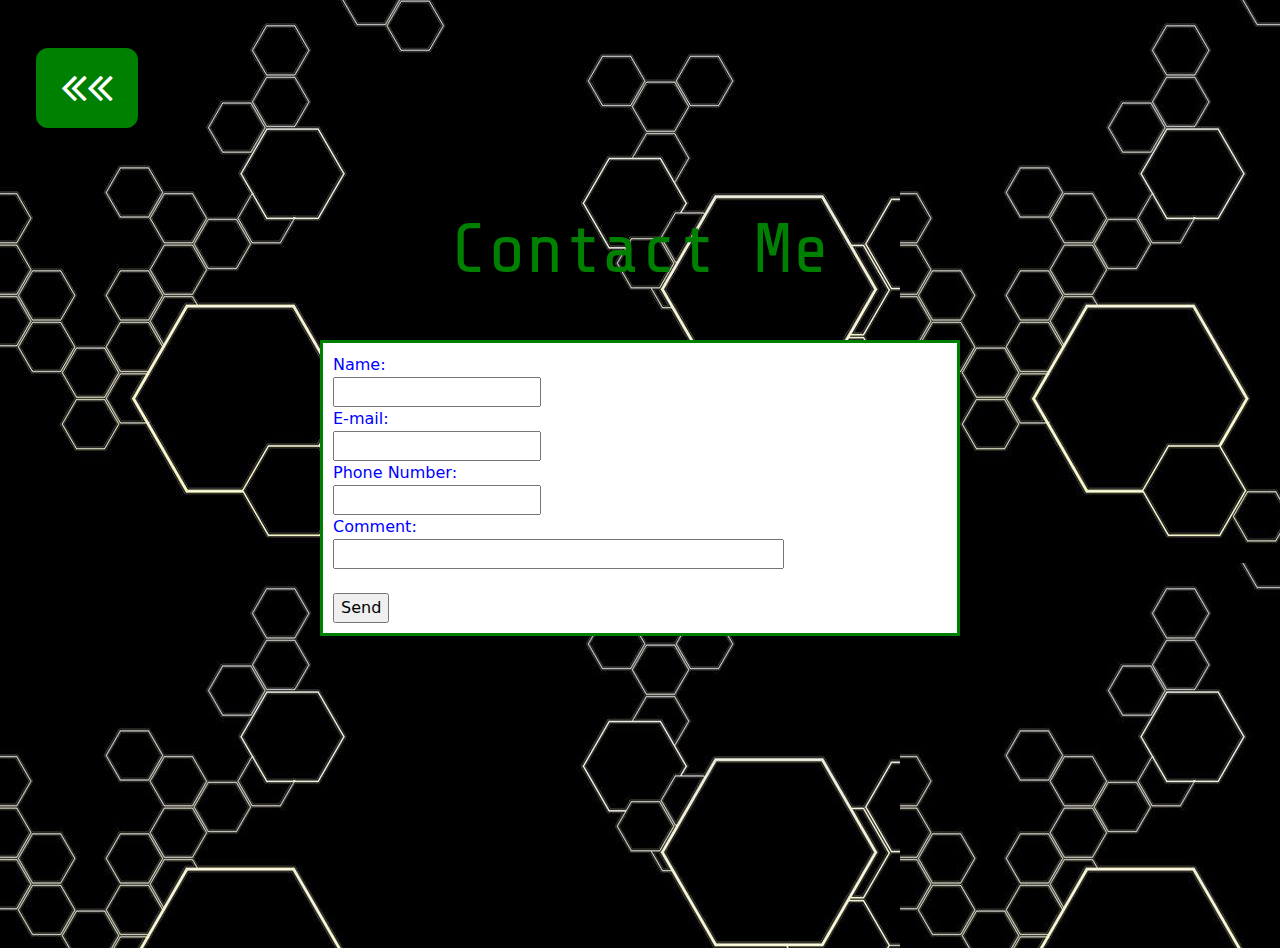
==== contact.html @ 91dd468b "First commit" ====
﻿<!DOCTYPE html>

<html lang="en" xmlns="http://www.w3.org/1999/xhtml">
<head>
    <meta charset="utf-8" />

    <link rel="stylesheet" href="styles.css">
    <link rel="icon" href='Images/winkyface.png'>
    <link href="https://cdn.jsdelivr.net/npm/bootstrap@5.1.3/dist/css/bootstrap.min.css" rel="stylesheet">
    <script src="https://cdn.jsdelivr.net/npm/bootstrap@5.1.3/dist/js/bootstrap.bundle.min.js"></script>
    <link href="https://fonts.googleapis.com/css2?family=Share+Tech+Mono&display=swap" rel="stylesheet">
    <link rel="stylesheet" href="https://cdnjs.cloudflare.com/ajax/libs/font-awesome/4.7.0/css/font-awesome.min.css">
    <title>Joshua Kahen Portfolio</title>
</head>
<body class="class="bg-image" 
     style="background-image: url('Images/grey-bg.jpg');
            height: 100vh"">

    <div>
        <header id="top-title" class="container-fluid justify-content-center my-5">
            <div class="text-left ms-4">
                <button type="button" class="btn" id="go-back" style="border-radius: 12px;" 
                onclick="window.location.href='index.html'"><i class="fa fa-angle-double-left"></i><i class="fa fa-angle-double-left"></i></button>
            </div>
            <h1 id="title" style="font-family: 'Share Tech Mono', monospace;" >Contact Me</h1>
        </header>
        
        <div class ="container" id="to-the-center">

            <form action="mail_handler.php" method="post" enctype="text/plain">
                Name:<br>
                <input type="text" name="name"><br>
                E-mail:<br>
                <input type="text" name="email"><br>
                Phone Number:<br>
                <input type="text" name="phone"><br>
                Comment:<br>
                <input type="text" name="msg" size=50><br><br>
                <input type="submit" name="submit" value="Send">
            </form>

        </div>
        
    </div>

</body>
</html>
---- styles.css ----
#title {
  color: green;
  text-align: center;
  margin-top: 80px;
  font-size: 70px;
}

 #go-back {
  background-color: green;
  color: white;
  font-size: 45px;
  padding-left: 25px;
  padding-right: 25px;
  transition-duration: 0.3s;
  cursor: pointer;
  border: none;
  font-smooth: never;
  -webkit-font-smoothing : none;
}
  #go-back:hover {
	color: green;
	background-color: gray;

}
.backicon {
    background: url('Images/backicon.png');
    height: 20px;
    width: 20px;
    display: block;
    /* Other styles here */
}

 button.link-button {
  color: white;
  padding-top: 20px;
  padding-bottom: 20px;
  padding-left: 40px;
  padding-right: 40px;
  background-color: #9403fc;
  transition-duration: 0.4s;
  cursor: pointer;
  border: none;
}
 button.link-button:hover {
  background-color: #4d0085;
}

 #top-title {
  animation: fadeIn 2.5s forwards;
 }

 #all-body {
  animation: fadeIn2 5s forwards;
 }

 #to-the-center {
  margin: auto;
  margin-top: 30px;
  margin-bottom: 30px;
  width: 50%;
  border: 3px solid green;
  padding: 10px;
  background-color: white;
  color: blue;
 }

  #sharing-with-pic {

  margin-right: 30px;
  width: 25%;
  border: 3px solid green;
  padding: 10px;
  background-color: white;
  color: blue;
 }

 #pfp{
  width: 350px;
  border: 5px solid white;

 }

  @keyFrames fadeIn {
	from {
		opacity: 0;
	}
	to{
		opacity: 1;
	}

  }

  @keyFrames fadeIn2 {
	0% {
		opacity: 0;
	}
	50%{
		opacity: 0;
	}
	100%{
		opacity: 1;
	}

  }
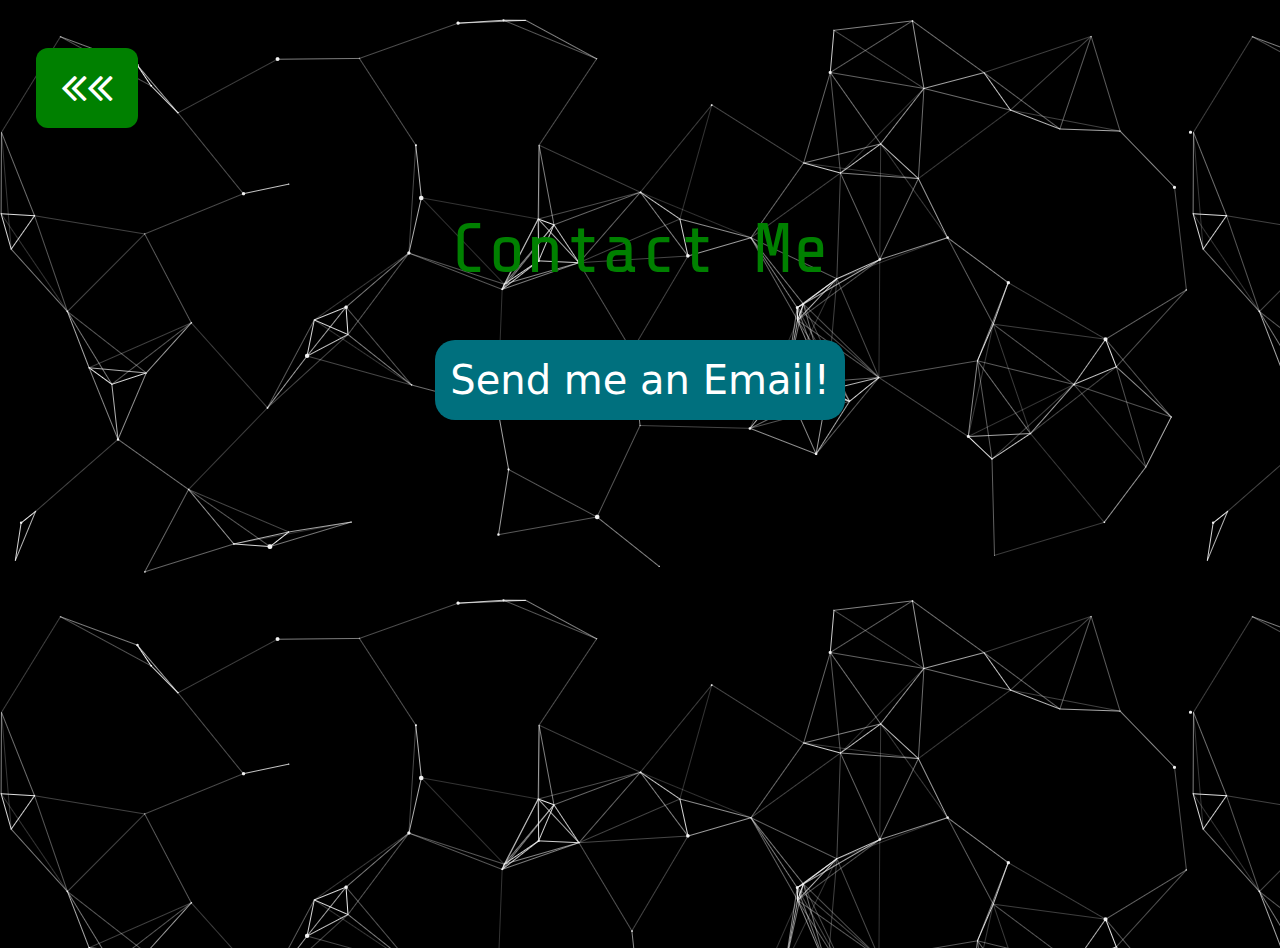
==== commit 939b179d: "second commit" ====
--- a/contact.html
+++ b/contact.html
@@ -13,7 +13,7 @@
     <title>Joshua Kahen Portfolio</title>
 </head>
 <body class="class="bg-image" 
-     style="background-image: url('Images/grey-bg.jpg');
+     style="background-image: url('Images/grey-bg.png');
             height: 100vh"">
 
     <div>
@@ -25,23 +25,16 @@
             <h1 id="title" style="font-family: 'Share Tech Mono', monospace;" >Contact Me</h1>
         </header>
         
-        <div class ="container" id="to-the-center">
+        <div class ="container" id="">
 
-            <form action="mail_handler.php" method="post" enctype="text/plain">
-                Name:<br>
-                <input type="text" name="name"><br>
-                E-mail:<br>
-                <input type="text" name="email"><br>
-                Phone Number:<br>
-                <input type="text" name="phone"><br>
-                Comment:<br>
-                <input type="text" name="msg" size=50><br><br>
-                <input type="submit" name="submit" value="Send">
+            <form class="d-flex align-items-center justify-content-around" action="mailto:joshuakahen@hotmail.com">
+                <input id="email-button" type="submit" value="Send me an Email!" />
             </form>
 
         </div>
         
     </div>
+    
 
 </body>
 </html>--- a/styles.css
+++ b/styles.css
@@ -44,6 +44,27 @@
  button.link-button:hover {
   background-color: #4d0085;
 }
+
+ #email-button {
+  color: white;
+  font-size: 40px;
+  padding-top: 10px;
+  padding-bottom: 10px;
+  padding-left: 15px;
+  padding-right: 15px;
+  background-color: #00707E;
+  transition-duration: 0.4s;
+  cursor: pointer;
+  border: none;
+  border-radius: 20px;
+}
+ #email-button:hover {
+  background-color: #003940;
+}
+ #email-button:focus {
+  background-color: #00ABC6;
+}
+
 
  #top-title {
   animation: fadeIn 2.5s forwards;
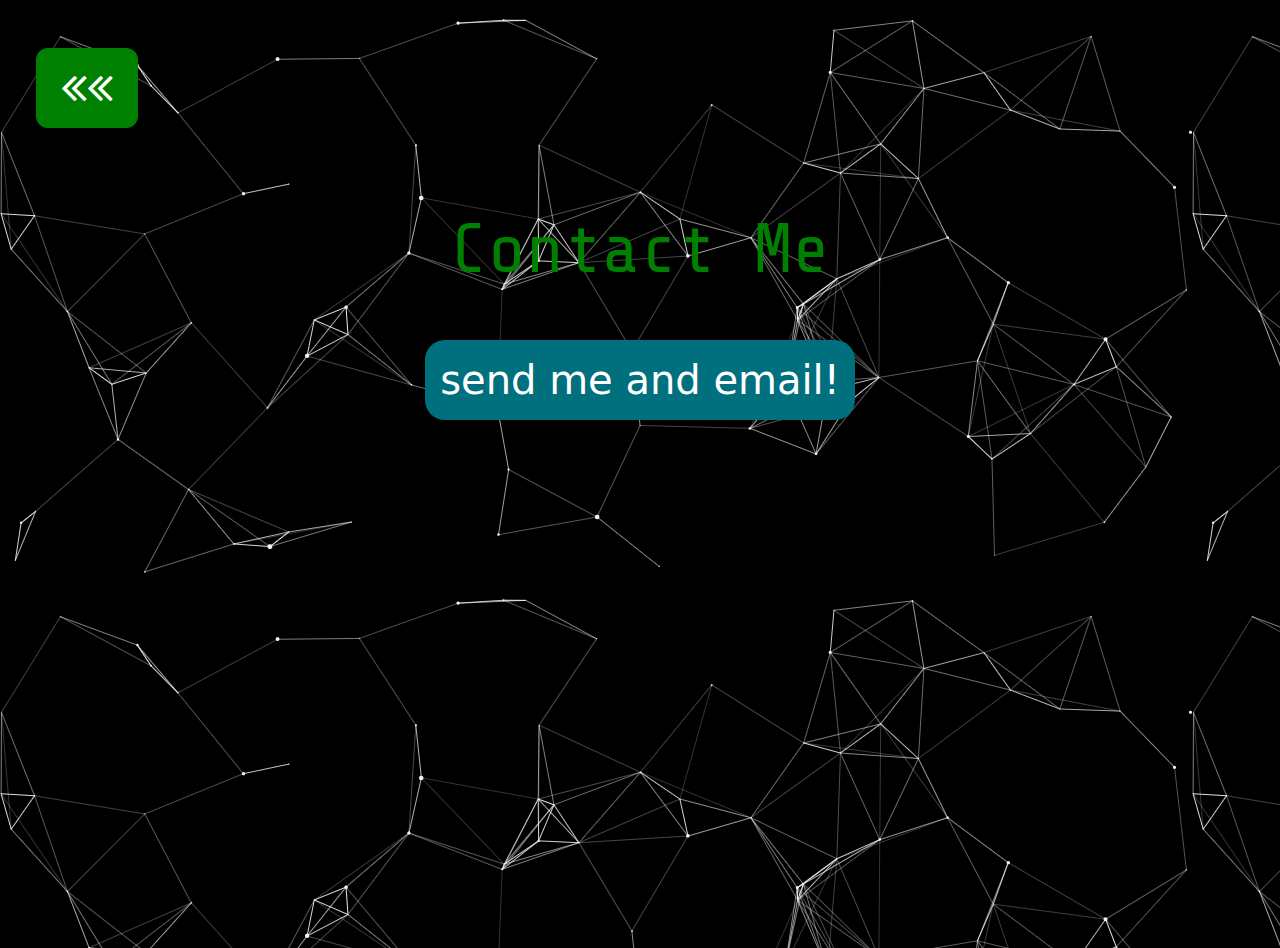
==== commit 79afc631: "Altered contact method" ====
--- a/contact.html
+++ b/contact.html
@@ -27,14 +27,19 @@
         
         <div class ="container" id="">
 
-            <form class="d-flex align-items-center justify-content-around" action="mailto:joshuakahen@hotmail.com">
-                <input id="email-button" type="submit" value="Send me an Email!" />
-            </form>
+            <div class="d-flex align-items-center justify-content-around">
+                 <button id="email-button" onClick=sendEmail()>send me and email!</button>
+            </div>
 
         </div>
         
     </div>
-    
+    <script>
+        function sendEmail() 
+        {
+            window.location = "mailto:joshuakahen@hotmail.com";
+        }
+     </script>
 
 </body>
 </html>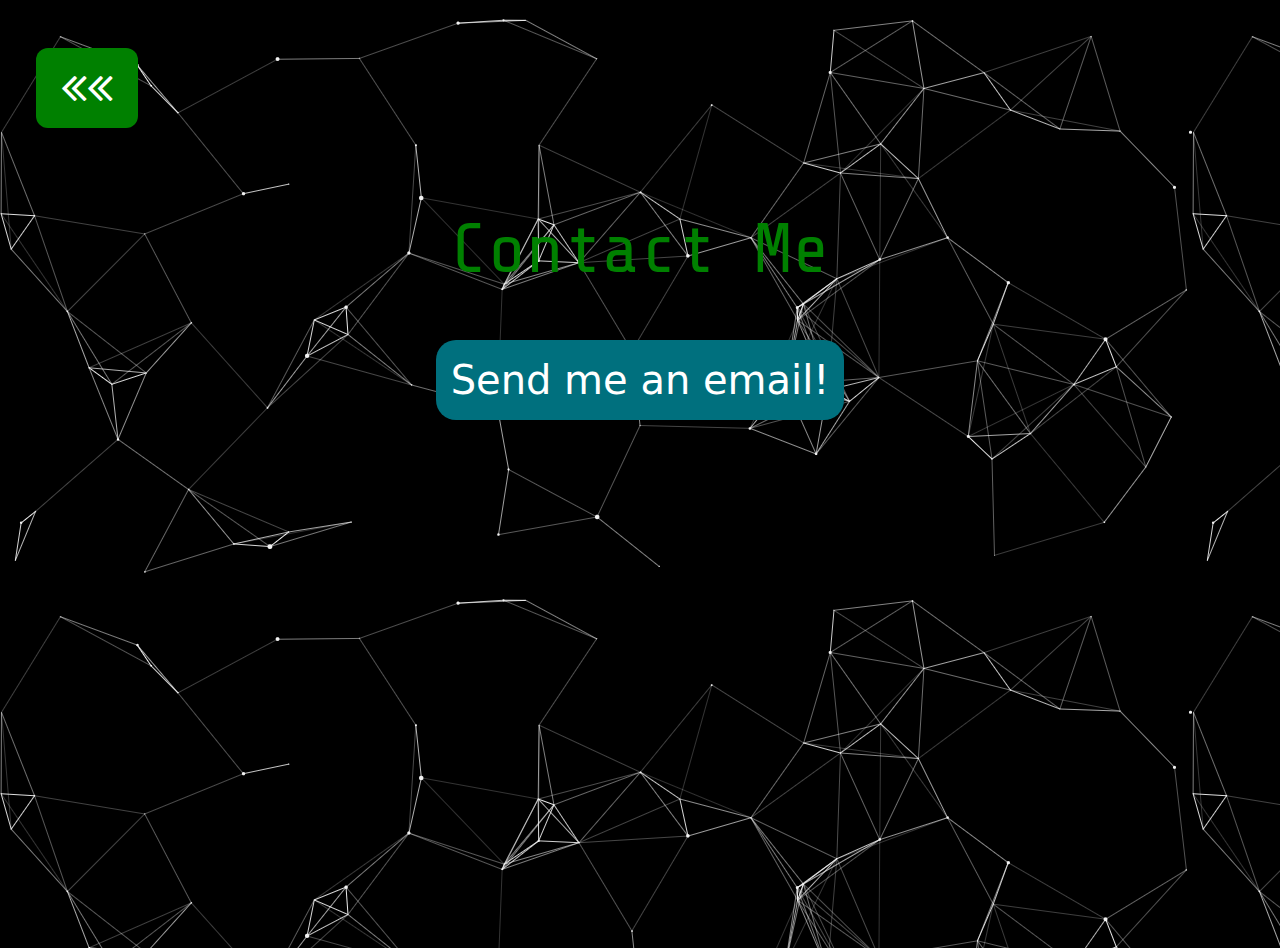
==== commit af57e65b: "changed spelling on button" ====
--- a/contact.html
+++ b/contact.html
@@ -28,7 +28,7 @@
         <div class ="container" id="">
 
             <div class="d-flex align-items-center justify-content-around">
-                 <button id="email-button" onClick=sendEmail()>send me and email!</button>
+                 <button id="email-button" onClick=sendEmail()>Send me an email!</button>
             </div>
 
         </div>
